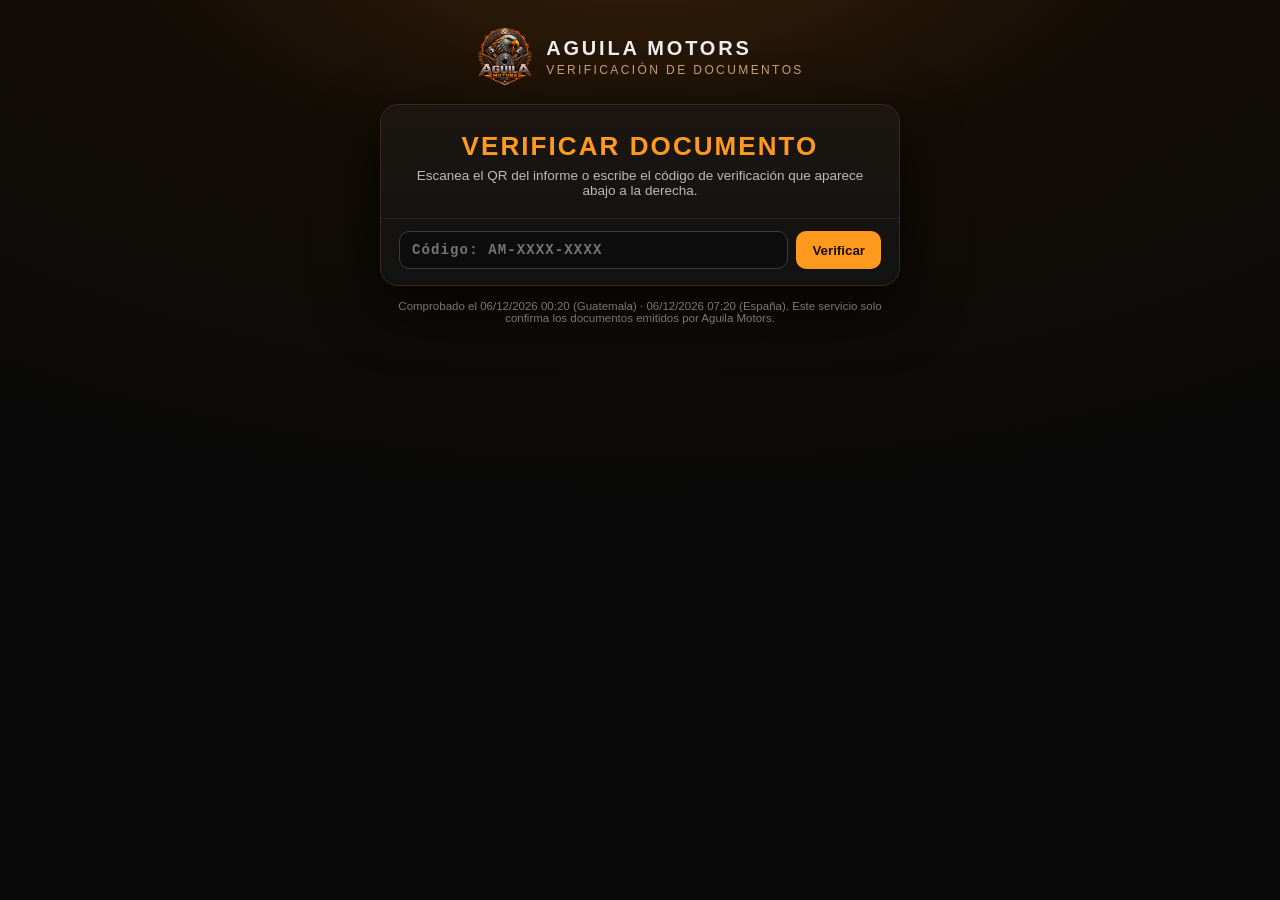
==== v.html @ 09e4739a "v112: QR de verificación con logo en los informes y página pública v.html (SQL 13) Co-Authored-By: C" ====
<!doctype html>
<html lang="es"><head><meta charset="utf-8"><meta name="viewport" content="width=device-width,initial-scale=1">
<title>Verificación · Aguila Motors</title><link rel="icon" href="aguila_motors_logo.png">
<style>
@font-face{font-family:GV;src:url(informes/greatvibes.woff2)}
:root{--ok:#2fbf6a;--bad:#e5484d;--acc:#ff9a1f}
*{box-sizing:border-box}body{margin:0;min-height:100vh;background:radial-gradient(1200px 600px at 50% -10%,#3a2108 0%,#120c06 45%,#0a0a0a 100%);color:#eee;font-family:"Segoe UI",Arial,sans-serif;display:flex;flex-direction:column;align-items:center;padding:28px 16px}
.top{display:flex;align-items:center;gap:12px;margin-bottom:18px}.top img{width:58px}.top b{display:block;font-size:20px;letter-spacing:.14em}.top span{font-size:12px;color:#c9a27a;letter-spacing:.2em}
.card{width:100%;max-width:520px;background:linear-gradient(180deg,#1b1611,#121212);border:1px solid #3a2a18;border-radius:18px;overflow:hidden;box-shadow:0 20px 60px #000a}
.hero{padding:26px 22px 20px;text-align:center;position:relative}
.ok .hero{background:linear-gradient(180deg,#0f2e1c,#121212)}.bad .hero{background:linear-gradient(180deg,#3a1214,#121212)}
.ring{width:92px;height:92px;border-radius:50%;margin:0 auto 12px;display:grid;place-items:center;font-size:48px;font-weight:900}
.ok .ring{border:4px solid var(--ok);color:var(--ok);box-shadow:0 0 30px #2fbf6a66}.bad .ring{border:4px solid var(--bad);color:var(--bad);box-shadow:0 0 30px #e5484d66}
.hero h1{margin:0;font-size:26px;letter-spacing:.08em}.ok h1{color:var(--ok)}.bad h1{color:var(--bad)}
.hero p{margin:6px 0 0;color:#bbb;font-size:13.5px}
.code{display:inline-block;margin-top:12px;font:700 15px "Courier New",monospace;letter-spacing:.1em;border:1px dashed #666;padding:5px 12px;border-radius:8px;color:#fff}
.grid{display:grid;grid-template-columns:1fr 1fr;border-top:1px solid #2a2a2a}
.grid div{padding:11px 18px;border-bottom:1px solid #222}.grid div:nth-child(odd){border-right:1px solid #222}
.grid span{display:block;font-size:10.5px;letter-spacing:.14em;color:#8d8d8d}.grid b{font-size:14.5px;display:flex;align-items:center;gap:7px;margin-top:2px}
.grid .full{grid-column:1/-1;border-right:0!important}
.chip{display:inline-block;padding:3px 10px;border-radius:99px;font-size:12.5px;font-weight:800;letter-spacing:.05em}.chip.r{background:#e5484d22;color:#ff7b7f;border:1px solid #e5484d66}
.ag img{width:22px}
.flag{width:18px;height:12px;border-radius:1.5px}
.sig{display:flex;align-items:center;justify-content:space-between;padding:14px 18px;gap:10px}
.sig .n{font-family:GV;font-size:34px;color:#e8d7bf;line-height:1}.sig small{display:block;color:#9a8a76;font-size:11px;letter-spacing:.06em}
.sig img{width:86px;opacity:.95;transform:rotate(-8deg)}
.foot{padding:12px 18px 16px;border-top:1px solid #222;display:flex;gap:8px}
.foot input{flex:1;background:#0d0d0d;border:1px solid #3a3a3a;border-radius:10px;color:#fff;padding:10px 12px;font:700 14px "Courier New",monospace;letter-spacing:.08em}
.foot button{background:var(--acc);color:#1a0f00;border:0;border-radius:10px;padding:0 16px;font-weight:800}
.meta{margin-top:14px;font-size:11.5px;color:#777;text-align:center;max-width:520px}
.why{padding:14px 20px;color:#ccc;font-size:13.5px;line-height:1.5}.why li{margin:3px 0}
.load{padding:40px;text-align:center;color:#aaa}.chip.g{background:#2fbf6a22;color:#5fe39a;border:1px solid #2fbf6a66}.chip.a{background:#f2a90022;color:#ffc65c;border:1px solid #f2a90066}
.warn .hero{background:linear-gradient(180deg,#3a2a0e,#121212)}.warn .ring{border:4px solid #f2a900;color:#f2a900}.warn h1{color:#f2a900}</style></head><body>
<div class="top"><img src="aguila_motors_logo.png" alt=""><div><b>AGUILA MOTORS</b><span>VERIFICACIÓN DE DOCUMENTOS</span></div></div>
<div class="card" id="card"><div class="load">Comprobando el documento…</div></div>
<div class="meta" id="meta">Este servicio solo confirma los documentos emitidos por Aguila Motors.</div>
<script>
// Pagina publica de verificacion de informes (v112). Lee un solo codigo con la
// funcion verificar_informe de Supabase (SQL 13); no ve nada mas del registro.
const SB_URL = "https://tguizsunuekxqfgiclfq.supabase.co";
const SB_KEY = "sb_publishable_ur32LOkr30IpJlc8ek9Rfg_UDYo_D7X";
const TIPOS = { nitro: "Expediente de nitro", danos: "Peritaje de daños", incautado: "Vehículo incautado", modificaciones: "Certificado de modificaciones", grua: "Gestión de grúa", presupuesto: "Presupuesto" };
const LOGOS = { FBI: "informes/fbi.png", LSPD: "informes/lspd.png", LSSD: "informes/lssd.png", Particular: "aguila_motors_logo.png" };
const flagES = '<svg class="flag" viewBox="0 0 18 12"><rect width="18" height="12" fill="#c60b1e"/><rect y="3" width="18" height="6" fill="#ffc400"/></svg>';
const flagGT = '<svg class="flag" viewBox="0 0 18 12"><rect width="18" height="12" fill="#fff"/><rect width="6" height="12" fill="#4997d0"/><rect x="12" width="6" height="12" fill="#4997d0"/><circle cx="9" cy="6" r="1.8" fill="none" stroke="#3a8a3a" stroke-width=".9"/></svg>';
const esc = (s) => String(s ?? "").replace(/[&<>"']/g, (c) => ({ "&": "&amp;", "<": "&lt;", ">": "&gt;", '"': "&quot;", "'": "&#39;" })[c]);
function fmt(ts, tz) {
  const f = new Intl.DateTimeFormat("es-ES", { timeZone: tz, day: "2-digit", month: "2-digit", year: "numeric", hour: "2-digit", minute: "2-digit", hour12: false }).formatToParts(new Date(ts));
  const g = (t) => f.find((x) => x.type === t)?.value || "";
  return `${g("day")}/${g("month")}/${g("year")} ${g("hour") === "24" ? "00" : g("hour")}:${g("minute")}`;
}
function chip(r) {
  const t = String(r || "").toUpperCase();
  const c = /NO DETECTADO|SIN |CORRECT|LEGAL$|SIN DAÑOS|NINGÚN|AUSENCIA|CONFORME/.test(t) && !/ILEGAL/.test(t) ? "g" : /DETECTADO|ROBO|ILEGAL|GRAVE|RASTROS|RESTOS/.test(t) ? "r" : "a";
  return `<span class="chip ${c}">${esc(r || "—")}</span>`;
}
function readCode() {
  const q = location.search.replace(/^\?/, "");
  const p = new URLSearchParams(q);
  return decodeURIComponent((p.get("c") || (q.includes("=") ? "" : q)) || "").trim().toUpperCase();
}
const form = (v = "") => `<form class="foot" id="f"><input id="code" value="${esc(v)}" placeholder="Código: AM-XXXX-XXXX" autocomplete="off" spellcheck="false"><button>Verificar</button></form>`;
function bind() {
  const f = document.getElementById("f");
  f.addEventListener("submit", (e) => {
    e.preventDefault();
    const c = document.getElementById("code").value.trim().toUpperCase();
    if (c) location.search = "?" + encodeURIComponent(c);
  });
}
async function run() {
  const card = document.getElementById("card");
  const code = readCode();
  const now = `Comprobado el ${fmt(Date.now(), "America/Guatemala")} (Guatemala) · ${fmt(Date.now(), "Europe/Madrid")} (España). Este servicio solo confirma los documentos emitidos por Aguila Motors.`;
  document.getElementById("meta").textContent = now;
  if (!code) {
    card.className = "card";
    card.innerHTML = `<div class="hero"><h1 style="color:#ff9a1f">VERIFICAR DOCUMENTO</h1><p>Escanea el QR del informe o escribe el código de verificación que aparece abajo a la derecha.</p></div>${form()}`;
    return bind();
  }
  let d = null;
  try {
    const r = await fetch(`${SB_URL}/rest/v1/rpc/verificar_informe`, { method: "POST", headers: { apikey: SB_KEY, Authorization: `Bearer ${SB_KEY}`, "Content-Type": "application/json" }, body: JSON.stringify({ p_codigo: code }) });
    if (!r.ok) throw new Error(r.status);
    d = await r.json();
  } catch {
    card.className = "card warn";
    card.innerHTML = `<div class="hero"><div class="ring">!</div><h1>NO SE PUDO COMPROBAR</h1><p>No hay conexión con el registro de Aguila Motors. Inténtalo de nuevo en unos minutos.</p><div class="code">${esc(code)}</div></div>${form(code)}`;
    return bind();
  }
  if (!d) {
    card.className = "card bad";
    card.innerHTML = `<div class="hero"><div class="ring">✖</div><h1>DOCUMENTO NO VÁLIDO</h1><p>No existe ningún informe emitido por Aguila Motors con este código.</p><div class="code">${esc(code)}</div></div>
<div class="why"><b>Posibles motivos:</b><ul><li>El documento ha sido falsificado o modificado.</li><li>Es un borrador que nunca llegó a emitirse.</li><li>El código se escribió mal (revisa letras y números).</li></ul>Si sospechas de una falsificación, contacta con Aguila Motors.</div>${form()}`;
    return bind();
  }
  const ag = d.agencia || "Particular";
  const sol = ag === "Particular" ? "Cliente particular" : `${esc(ag)}${d.placa ? ` · placa ${esc(d.placa)}` : ""}`;
  const insp = d.inspector || "Esteban Dido";
  card.className = "card ok";
  card.innerHTML = `<div class="hero"><div class="ring">✔</div><h1>DOCUMENTO VÁLIDO</h1><p>Este informe es auténtico y fue emitido por Aguila Motors.</p><div class="code">${esc(d.codigo)}</div></div>
<div class="grid"><div><span>Nº DE INSPECCIÓN</span><b>${esc(d.numero || "—")}</b></div><div><span>TIPO</span><b>${esc(TIPOS[d.tipo] || d.tipo)}</b></div>
<div><span>SOLICITADO POR</span><b class="ag"><img src="${LOGOS[ag] || LOGOS.Particular}" alt="">${sol}</b></div><div><span>RESULTADO</span><b>${chip(d.resultado)}</b></div>
<div><span>VEHÍCULO</span><b>${esc(d.vehiculo || "—")}</b></div><div><span>MATRÍCULA</span><b>${esc(d.matricula || "—")}</b></div>
<div class="full"><span>FECHA DEL INFORME</span><b>${flagES} ${fmt(d.ts, "Europe/Madrid")} &nbsp;&nbsp; ${flagGT} ${fmt(d.ts, "America/Guatemala")}</b></div></div>
<div class="sig"><div><div class="n">${esc(insp)}</div><small>ING. ${esc(insp.toUpperCase())} · JEFE AGUILA</small><small>Ingeniero en Mecánica Automotriz</small></div><img src="informes/sello.png" alt=""></div>${form()}`;
  bind();
}
run();
</script></body></html>
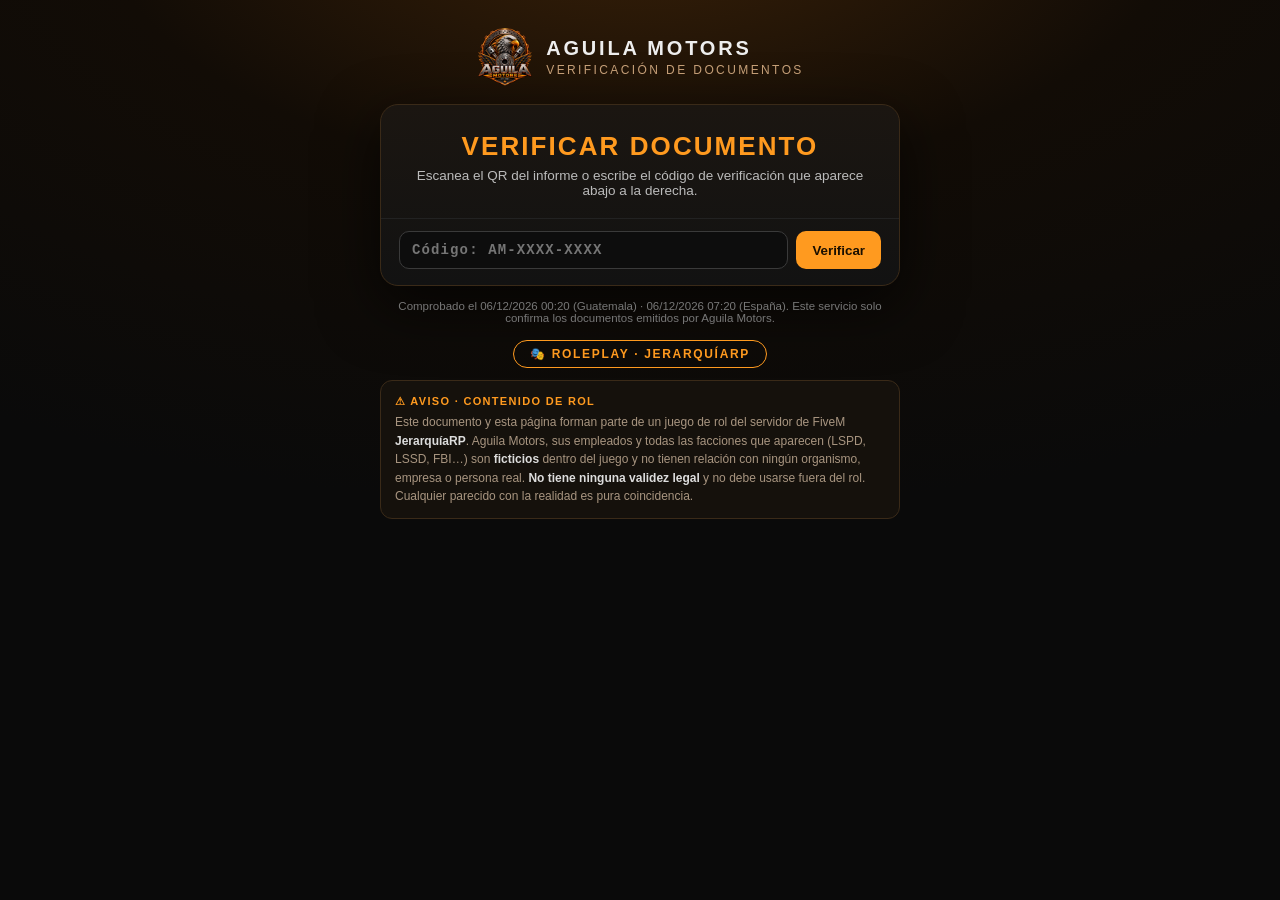
==== commit e3527d33: "v113: aviso de rol (JerarquíaRP, ficción) en la página de verificación y al pie de los informes Co-A" ====
--- a/v.html
+++ b/v.html
@@ -30,10 +30,16 @@
 .meta{margin-top:14px;font-size:11.5px;color:#777;text-align:center;max-width:520px}
 .why{padding:14px 20px;color:#ccc;font-size:13.5px;line-height:1.5}.why li{margin:3px 0}
 .load{padding:40px;text-align:center;color:#aaa}.chip.g{background:#2fbf6a22;color:#5fe39a;border:1px solid #2fbf6a66}.chip.a{background:#f2a90022;color:#ffc65c;border:1px solid #f2a90066}
-.warn .hero{background:linear-gradient(180deg,#3a2a0e,#121212)}.warn .ring{border:4px solid #f2a900;color:#f2a900}.warn h1{color:#f2a900}</style></head><body>
+.warn .hero{background:linear-gradient(180deg,#3a2a0e,#121212)}.warn .ring{border:4px solid #f2a900;color:#f2a900}.warn h1{color:#f2a900}.rol{width:100%;max-width:520px;margin-top:16px;display:flex;flex-direction:column;align-items:center;gap:12px}
+.pill{display:inline-flex;align-items:center;gap:8px;border:1.5px solid #ff9a1f;color:#ff9a1f;border-radius:99px;padding:6px 16px;font:800 12px Arial,sans-serif;letter-spacing:.14em}
+.legal{border:1px solid #3a2a18;background:#15110c;border-radius:12px;padding:12px 14px;color:#a89580;font-size:12px;line-height:1.55}
+.legal b{display:block;color:#ff9a1f;letter-spacing:.12em;font-size:11px;margin-bottom:3px}.legal em{font-style:normal;font-weight:700;color:#ddd}
+</style></head><body>
 <div class="top"><img src="aguila_motors_logo.png" alt=""><div><b>AGUILA MOTORS</b><span>VERIFICACIÓN DE DOCUMENTOS</span></div></div>
 <div class="card" id="card"><div class="load">Comprobando el documento…</div></div>
 <div class="meta" id="meta">Este servicio solo confirma los documentos emitidos por Aguila Motors.</div>
+<div class="rol"><div class="pill">🎭 ROLEPLAY · JERARQUÍARP</div>
+<div class="legal"><b>⚠ AVISO · CONTENIDO DE ROL</b>Este documento y esta página forman parte de un juego de rol del servidor de FiveM <em>JerarquíaRP</em>. Aguila Motors, sus empleados y todas las facciones que aparecen (LSPD, LSSD, FBI…) son <em>ficticios</em> dentro del juego y no tienen relación con ningún organismo, empresa o persona real. <em>No tiene ninguna validez legal</em> y no debe usarse fuera del rol. Cualquier parecido con la realidad es pura coincidencia.</div></div>
 <script>
 // Pagina publica de verificacion de informes (v112). Lee un solo codigo con la
 // funcion verificar_informe de Supabase (SQL 13); no ve nada mas del registro.
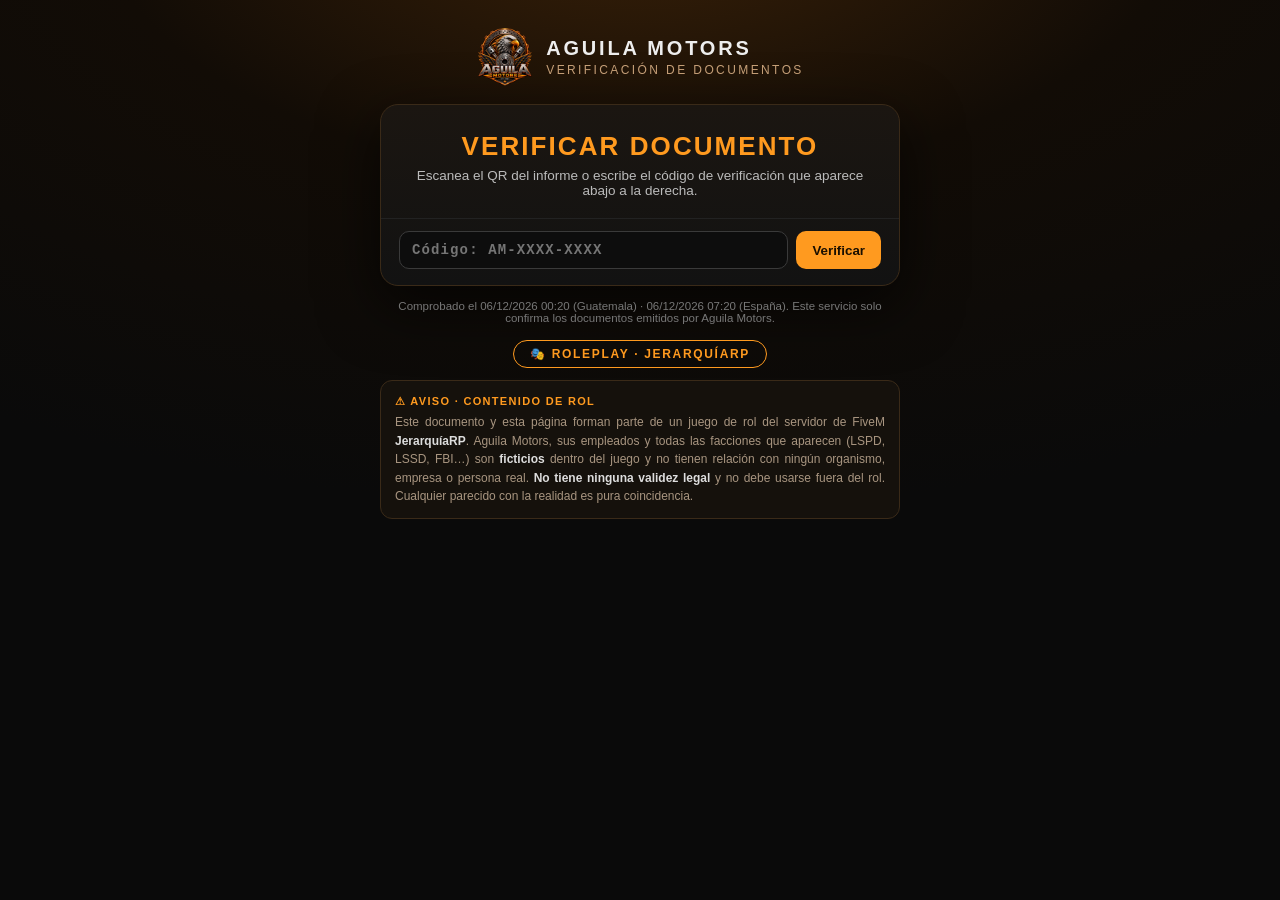
==== commit 40485b13: "v116: aviso de rol justificado en la página de verificación Co-Authored-By: Claude Opus 5.5 <noreply" ====
--- a/v.html
+++ b/v.html
@@ -4,7 +4,7 @@
 <style>
 @font-face{font-family:GV;src:url(informes/greatvibes.woff2)}
 :root{--ok:#2fbf6a;--bad:#e5484d;--acc:#ff9a1f}
-*{box-sizing:border-box}body{margin:0;min-height:100vh;background:radial-gradient(1200px 600px at 50% -10%,#3a2108 0%,#120c06 45%,#0a0a0a 100%);color:#eee;font-family:"Segoe UI",Arial,sans-serif;display:flex;flex-direction:column;align-items:center;padding:28px 16px}
+html{-webkit-text-size-adjust:100%;text-size-adjust:100%}*{box-sizing:border-box}body{margin:0;min-height:100vh;background:radial-gradient(1200px 600px at 50% -10%,#3a2108 0%,#120c06 45%,#0a0a0a 100%);color:#eee;font-family:"Segoe UI",Arial,sans-serif;display:flex;flex-direction:column;align-items:center;padding:28px 16px}
 .top{display:flex;align-items:center;gap:12px;margin-bottom:18px}.top img{width:58px}.top b{display:block;font-size:20px;letter-spacing:.14em}.top span{font-size:12px;color:#c9a27a;letter-spacing:.2em}
 .card{width:100%;max-width:520px;background:linear-gradient(180deg,#1b1611,#121212);border:1px solid #3a2a18;border-radius:18px;overflow:hidden;box-shadow:0 20px 60px #000a}
 .hero{padding:26px 22px 20px;text-align:center;position:relative}
@@ -32,8 +32,8 @@
 .load{padding:40px;text-align:center;color:#aaa}.chip.g{background:#2fbf6a22;color:#5fe39a;border:1px solid #2fbf6a66}.chip.a{background:#f2a90022;color:#ffc65c;border:1px solid #f2a90066}
 .warn .hero{background:linear-gradient(180deg,#3a2a0e,#121212)}.warn .ring{border:4px solid #f2a900;color:#f2a900}.warn h1{color:#f2a900}.rol{width:100%;max-width:520px;margin-top:16px;display:flex;flex-direction:column;align-items:center;gap:12px}
 .pill{display:inline-flex;align-items:center;gap:8px;border:1.5px solid #ff9a1f;color:#ff9a1f;border-radius:99px;padding:6px 16px;font:800 12px Arial,sans-serif;letter-spacing:.14em}
-.legal{border:1px solid #3a2a18;background:#15110c;border-radius:12px;padding:12px 14px;color:#a89580;font-size:12px;line-height:1.55}
-.legal b{display:block;color:#ff9a1f;letter-spacing:.12em;font-size:11px;margin-bottom:3px}.legal em{font-style:normal;font-weight:700;color:#ddd}
+.legal{border:1px solid #3a2a18;background:#15110c;border-radius:12px;padding:12px 14px;color:#a89580;font-size:12px;line-height:1.55;text-align:justify;text-justify:inter-word;hyphens:auto;-webkit-hyphens:auto}
+.legal b{display:block;text-align:left;color:#ff9a1f;letter-spacing:.12em;font-size:11px;margin-bottom:3px}.legal em{font-style:normal;font-weight:700;color:#ddd}
 </style></head><body>
 <div class="top"><img src="aguila_motors_logo.png" alt=""><div><b>AGUILA MOTORS</b><span>VERIFICACIÓN DE DOCUMENTOS</span></div></div>
 <div class="card" id="card"><div class="load">Comprobando el documento…</div></div>
